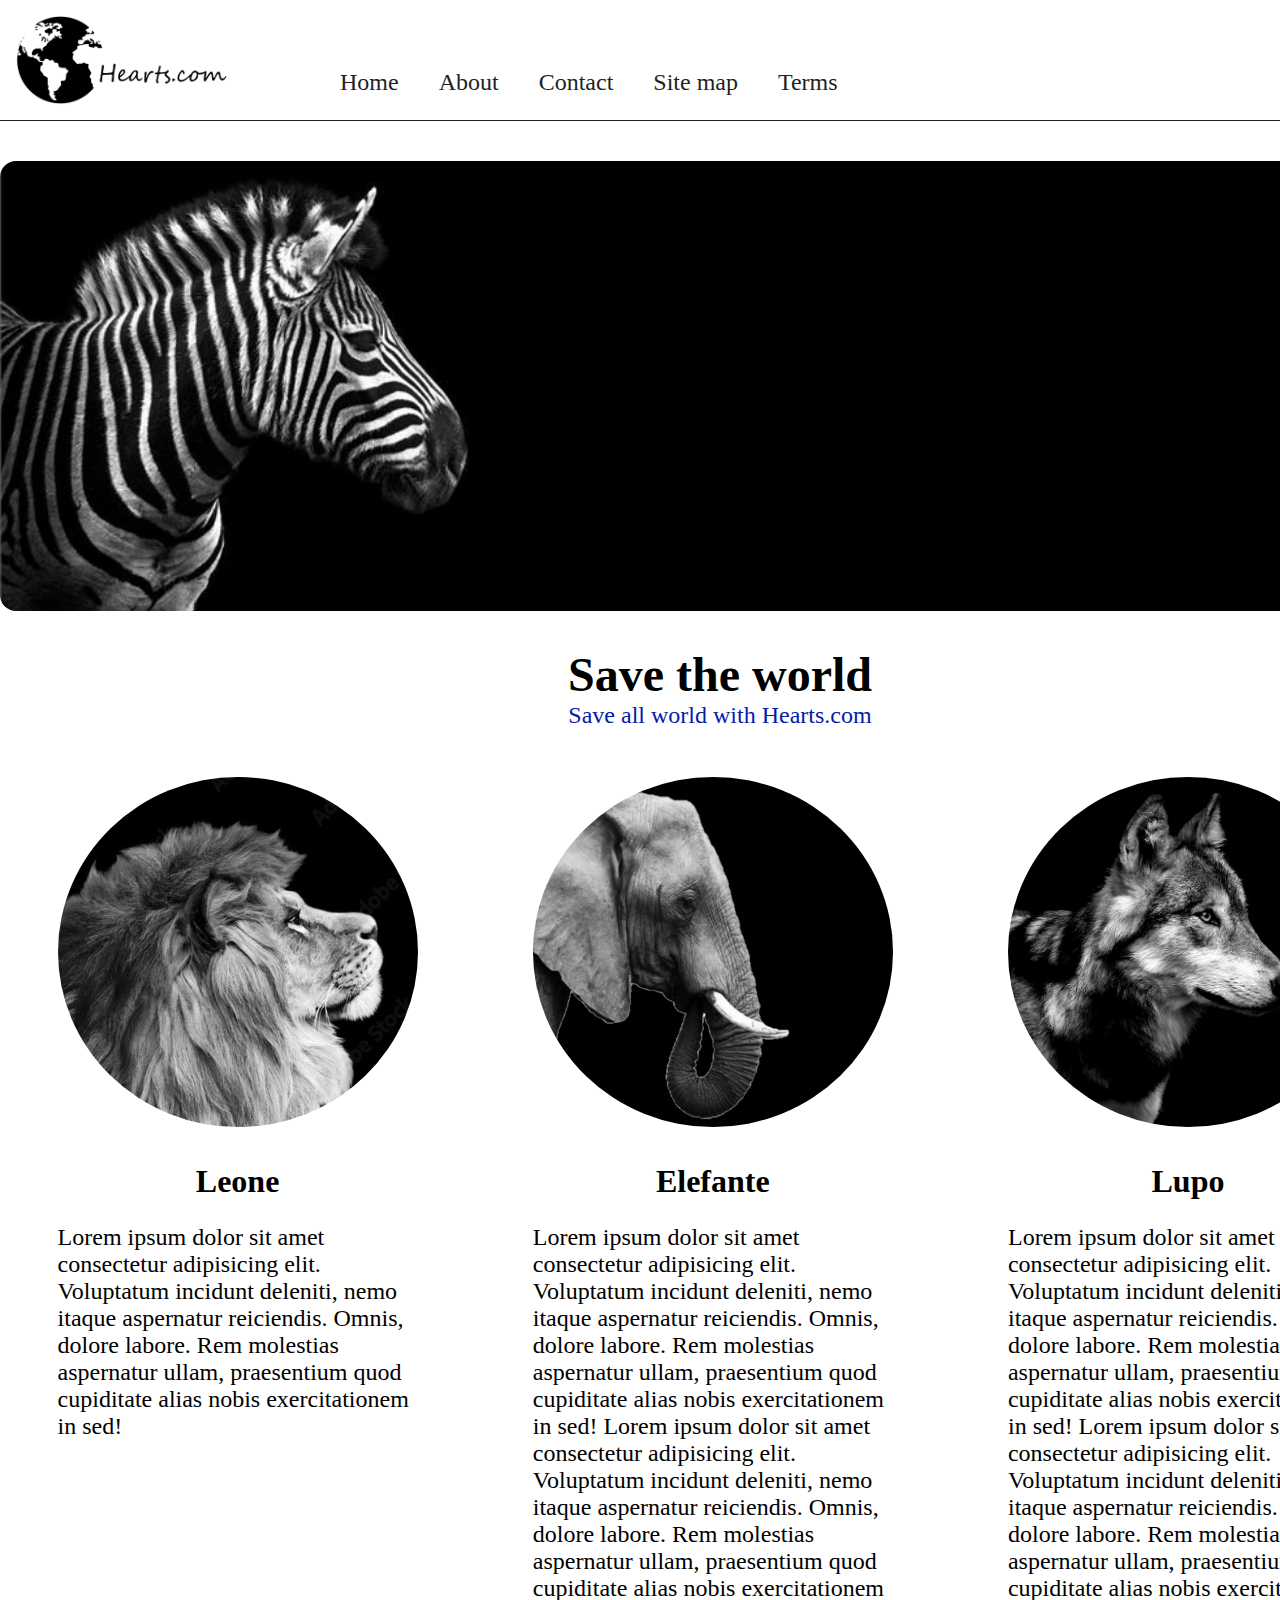
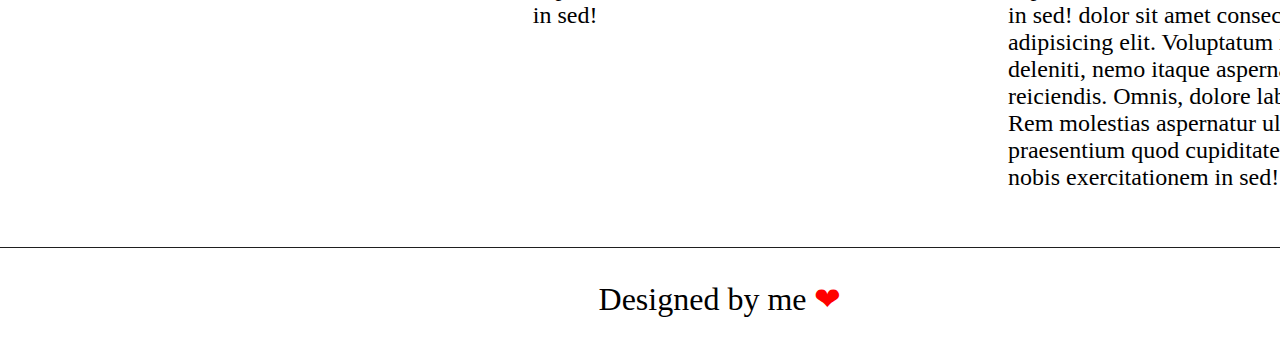
==== Bonus-2/index.html @ 07c45027 "Add Bonus 2" ====
<!DOCTYPE html>
<html lang="it">

<head>
    <meta charset="UTF-8">
    <meta http-equiv="X-UA-Compatible" content="IE=edge">
    <meta name="viewport" content="width=device-width, initial-scale=1.0">
    <title>Bonus 2</title>
    <link rel="stylesheet" href="./css/style.css">
</head>

<body>

    <header class="site-header clearfix">
        <div class="logo">
            <img src="./img/logo.png" alt="Logo Heart.com">
        </div>
        <!-- /.logo -->

        <nav class="nav-bar ">
            <div>
                <a href="#">Home</a>
            </div>
            <div>
                <a href="#">About</a>
            </div>
            <div>
                <a href="#">Contact</a>
            </div>
            <div>
                <a href="#">Site map</a>
            </div>
            <div>
                <a href="#">Terms</a>
            </div>
        </nav>
        <!-- /.nav-bar -->

        <div id="register">
            <a href="#">Registrati</a>
        </div>
        <!-- /.btn-register -->

    </header>
    <!-- /.site-header -->

    <main class="site-main">
        <div class="hero-img">
            <img src="./img/zebra.jpg" alt="Zebra con sfondo nero">
            <div class="hero-hover">
                <img src="./img/zebra2.jpg" alt="appare una zebra a destra della prima zebra">
            </div>
        </div>
        <!-- /.hero-img -->

        <section class="site-title">
            <h1>Save the world</h1>
            <p>Save all world with
                <span>Hearts.com</span>
            </p>
        </section>
        <!-- /.site-title -->

        <div class="grid">
            <div class="row clearfix">
                <div class="col col-img">
                    <img src="./img/leone1.jpg" alt="Leone bianco e nero">
                    <img class="invisible" src="./img/leone2.jpg" alt="Leone a colori">
                </div>

                <div class="col col-img">
                    <img src="./img/elefante1.jpg" alt="elefante e nero">
                    <img class="invisible" src="./img/elefante2.jpg" alt="elefante invertito">
                </div>

                <div class="col col-img">
                    <img src="./img/lupo1.jpg" alt="elefante e nero">
                    <img class="invisible" src="./img/lupo2.jpg" alt="elefante invertito">
                </div>
            </div>

            <div class="row clearfix">
                <div class="col">
                    <h2>Leone</h2>
                    <p>
                        Lorem ipsum dolor sit amet consectetur adipisicing elit. Voluptatum incidunt deleniti, nemo itaque aspernatur reiciendis. Omnis, dolore labore. Rem molestias aspernatur ullam, praesentium quod cupiditate alias nobis exercitationem in sed!
                    </p>
                </div>
                <div class="col">
                    <h2>Elefante</h2>
                    <p>
                        Lorem ipsum dolor sit amet consectetur adipisicing elit. Voluptatum incidunt deleniti, nemo itaque aspernatur reiciendis. Omnis, dolore labore. Rem molestias aspernatur ullam, praesentium quod cupiditate alias nobis exercitationem in sed! Lorem ipsum
                        dolor sit amet consectetur adipisicing elit. Voluptatum incidunt deleniti, nemo itaque aspernatur reiciendis. Omnis, dolore labore. Rem molestias aspernatur ullam, praesentium quod cupiditate alias nobis exercitationem in sed!
                    </p>
                </div>
                <div class="col">
                    <h2>Lupo</h2>
                    <p>
                        Lorem ipsum dolor sit amet consectetur adipisicing elit. Voluptatum incidunt deleniti, nemo itaque aspernatur reiciendis. Omnis, dolore labore. Rem molestias aspernatur ullam, praesentium quod cupiditate alias nobis exercitationem in sed! Lorem ipsum
                        dolor sit amet consectetur adipisicing elit. Voluptatum incidunt deleniti, nemo itaque aspernatur reiciendis. Omnis, dolore labore. Rem molestias aspernatur ullam, praesentium quod cupiditate alias nobis exercitationem in sed!
                        dolor sit amet consectetur adipisicing elit. Voluptatum incidunt deleniti, nemo itaque aspernatur reiciendis. Omnis, dolore labore. Rem molestias aspernatur ullam, praesentium quod cupiditate alias nobis exercitationem in sed!

                    </p>
                </div>

            </div>
    </main>
    <!-- /.site-main -->

    <footer class="site-footer">
        <p>
            Designed by me <span></span>
        </p>
    </footer>
    <!-- /.site-footer -->

</body>

</html>
---- Bonus-2/css/style.css ----
/* 
Common
****************/

* {
    margin: 0;
    padding: 0;
    box-sizing: border-box;
}

body {
    width: 1440px;
    margin: 0 auto;
}

a {
    text-decoration: none;
}

main {
    margin: 2.5rem 0;
}


/* 
Utility
****************/

 :root {
    --header-footer-color: #1f1f1f;
    --register-hover: #051baa;
}

.clearfix::after {
    content: "";
    display: table;
    clear: both;
}


/* 
header
****************/

.site-header {
    position: relative;
    border-bottom: 1px solid var(--header-footer-color);
}

.logo>img {
    width: 15rem;
    float: left;
    clear: left;
}

#register {
    font-size: 1.5rem;
    position: absolute;
    bottom: 2rem;
    right: 0;
}

#register a {
    color: var(--header-footer-color);
    padding: 1rem;
}

#register a:hover {
    color: var(--register-hover);
    box-shadow: 1px 1px var(--register-hover);
}

.nav-bar {
    position: absolute;
    bottom: 1rem;
    left: 20rem;
}

.nav-bar>div {
    font-size: 1.5rem;
    padding: 0.5rem 1.25rem;
    float: left;
}

.nav-bar a {
    color: var(--header-footer-color);
}

.nav-bar>div:hover a {
    font-size: 2.2rem;
    color: var(--register-hover);
}


/* 
main
****************/

.hero-img {
    position: relative;
}

.hero-img>img {
    width: 100%;
    height: 450px;
    object-fit: cover;
    border-radius: 1rem;
}

.hero-hover {
    position: absolute;
    bottom: 0;
    right: 0;
    visibility: hidden;
}

.hero-img:hover .hero-hover {
    visibility: visible;
}


/* site-title */

.site-title {
    text-align: center;
    margin: 2rem 0;
}

.site-title h1 {
    font-size: 3rem;
}

.site-title p {
    font-size: 1.5rem;
    color: var(--register-hover);
}

.site-title:hover span {
    color: var(--header-footer-color);
    font-size: 2rem;
}


/* grid */

.grid img {
    width: 100%;
    height: 350px;
    object-fit: cover;
    border-radius: 50%;
}

.invisible {
    position: absolute;
    top: 0;
    left: 0;
    visibility: hidden;
}

.col-img:hover .invisible {
    visibility: visible;
}

.col {
    text-align: center;
    width: 25%;
    margin: 1rem 4%;
    float: left;
    position: relative;
}

.col>h2 {
    font-size: 2rem;
    margin-bottom: 1.5rem;
}

.col p {
    text-align: left;
    font-size: 1.5rem;
}

.col:hover h2 {
    color: var(--register-hover);
}


/* 
footer
****************/

.site-footer {
    font-size: 2rem;
    text-align: center;
    padding: 2rem 0;
    border-top: 1px solid var(--header-footer-color);
}

.site-footer>p span::before {
    color: red;
    content: "\2764";
}
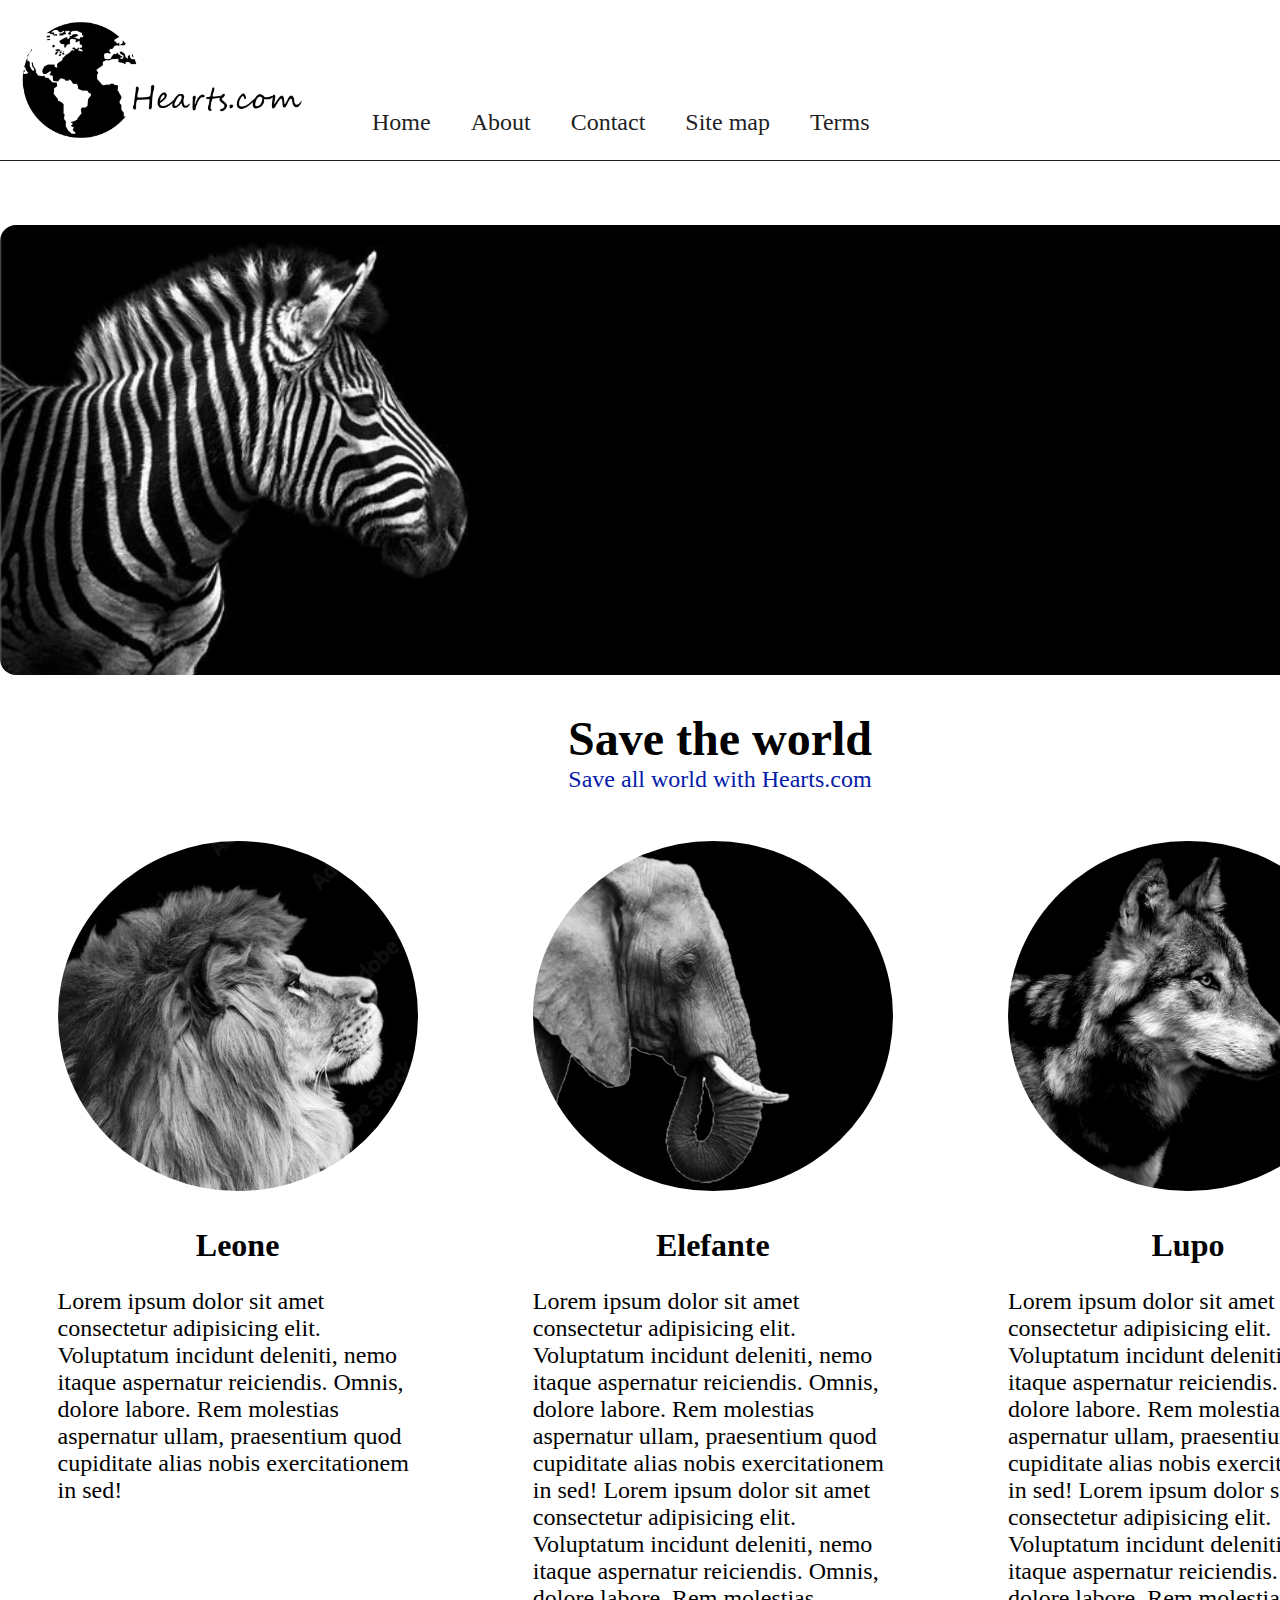
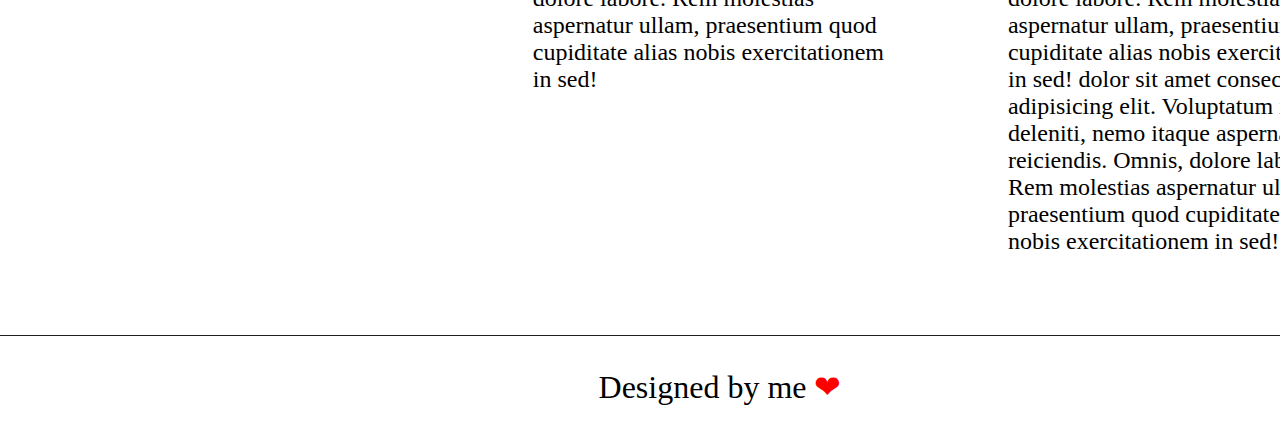
==== commit 481e5a51: "Connected bonus with bonus-2" ====
--- a/Bonus-2/index.html
+++ b/Bonus-2/index.html
@@ -37,7 +37,7 @@
         <!-- /.nav-bar -->
 
         <div id="register">
-            <a href="#">Registrati</a>
+            <a href="./../bonus/index.html">Registrati</a>
         </div>
         <!-- /.btn-register -->
 
--- a/Bonus-2/css/style.css
+++ b/Bonus-2/css/style.css
@@ -18,7 +18,7 @@
 }
 
 main {
-    margin: 2.5rem 0;
+    margin: 4rem 0;
 }
 
 
@@ -48,7 +48,7 @@
 }
 
 .logo>img {
-    width: 15rem;
+    width: 20rem;
     float: left;
     clear: left;
 }
@@ -73,7 +73,7 @@
 .nav-bar {
     position: absolute;
     bottom: 1rem;
-    left: 20rem;
+    left: 22rem;
 }
 
 .nav-bar>div {
